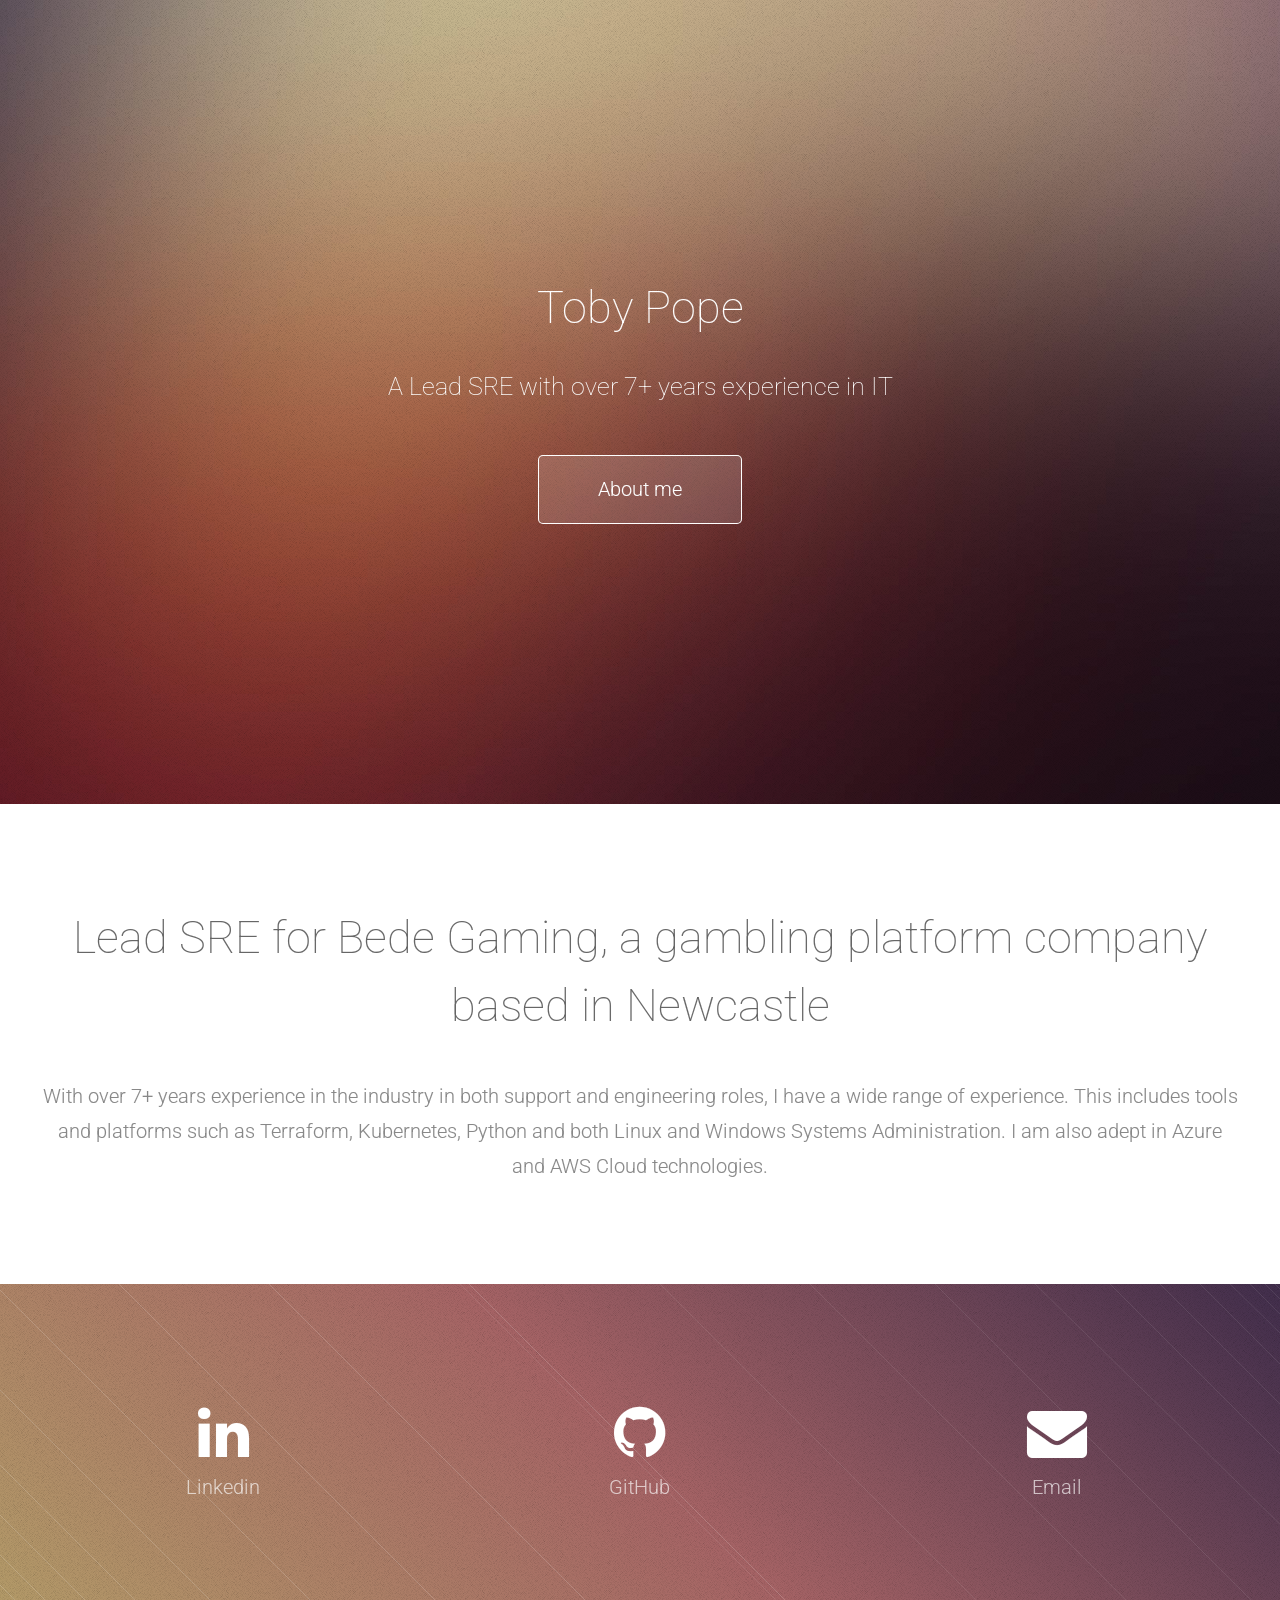
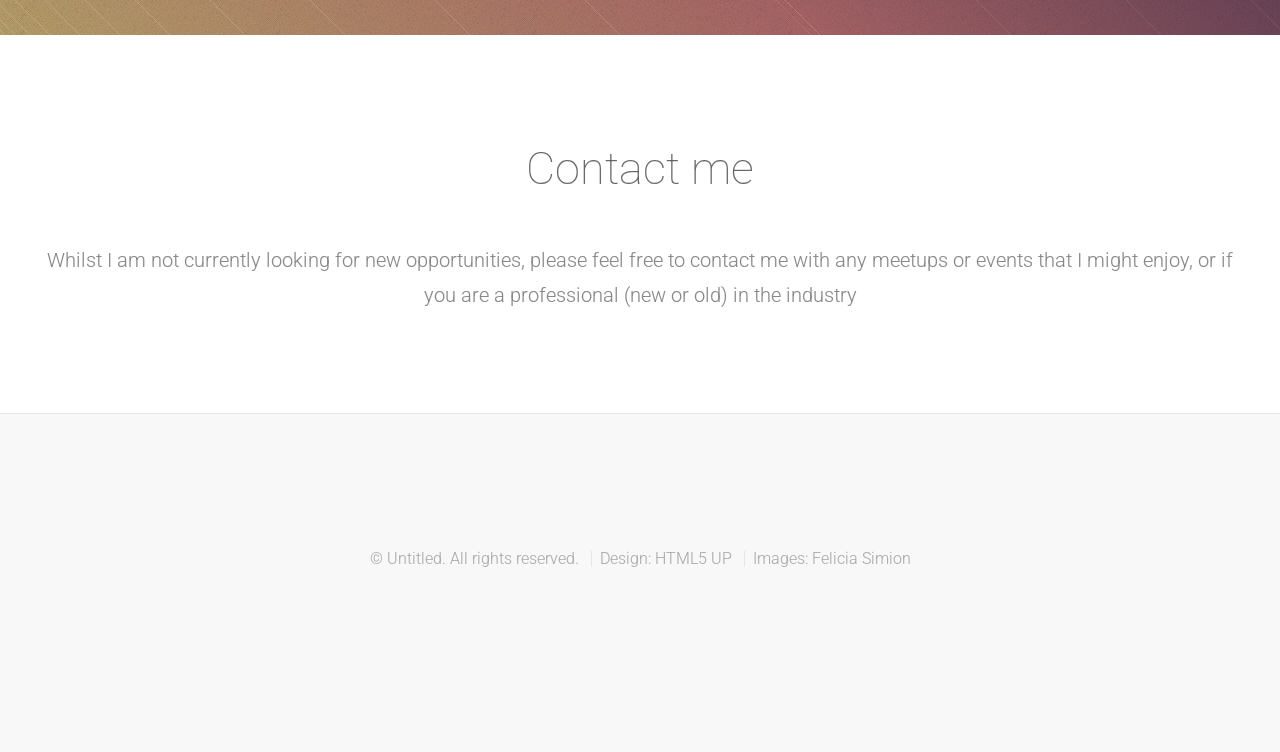
==== index.html @ fc457508 "Moved index.html to top" ====
<!DOCTYPE HTML>
<!--
	Tessellate 1.0 by HTML5 UP
	html5up.net | @n33co
	Free for personal and commercial use under the CCA 3.0 license (html5up.net/license)
-->
<html>
	<head>
		<title>TobyPope</title>
		<meta http-equiv="content-type" content="text/html; charset=utf-8" />
		<meta name="description" content="" />
		<meta name="keywords" content="" />
		<link href="http://fonts.googleapis.com/css?family=Roboto:100,100italic,300,300italic,400,400italic" rel="stylesheet" type="text/css" />
		<!--[if lte IE 8]><script src="css/ie/html5shiv.js"></script><![endif]-->
		
		<script src="static/jquery.min.js"></script>
		<script src="static/skel.min.js"></script>
		<script src="static/init.js"></script>
		<!-- <noscript> -->
			<link rel="stylesheet" href="static/css/skel-noscript.css" />
			<link rel="stylesheet" href="static/css/style.css" />
			<link rel="stylesheet" href="static/css/style-wide.css" />
		<!-- </noscript> -->
		<!--[if lte IE 8]><link rel="stylesheet" href="css/ie/v8.css" /><![endif]-->
		<!--[if lte IE 9]><link rel="stylesheet" href="css/ie/v9.css" /><![endif]-->
	</head>
	<body>

		<!-- Header -->
			<section id="header" class="dark">
				<header>
					<h1>Toby Pope</h1>
					<p>A Lead SRE with over 7+ years experience in IT</p>
				</header>
				<footer>
					<a href="index.html#first" class="button scrolly">About me</a>
				</footer>
			</section>
			
		<!-- First -->
			<section id="first" class="main">
				<header>
					<div class="container">
						<h2>Lead SRE for Bede Gaming, 
							a gambling platform company based in Newcastle
						</h2>
						<p>With over 7+ years experience in the industry in both support and engineering roles, I have a wide range of experience.
							This includes tools and platforms such as Terraform, Kubernetes, Python and both Linux and Windows Systems Administration. I am also adept
							in Azure and AWS Cloud technologies.
						</p>
					</div>
				</header>
				<div class="content dark style1 featured">
					<div class="container">
						<div class="row">
							<div class="4u">
								<section>
									<a class="btn btn-outline-light btn-social text-center rounded-circle" href="https://www.linkedin.com/in/toby-pope-16b7b2a1" target="blank"><i class="fa fa-fw fa-linkedin" style="font-size:48px"></i></a>
									<header>
										<p>Linkedin</p>
									</header>
								</section>
							</div>

							<div class="4u">
								<section>
									<a class="btn btn-outline-light btn-social text-center rounded-circle" href="https://github.com/TobyPopeBG" target="blank">
										<i class="fa fa-fw fa-github" style="font-size:48px"></i>
									</a>
									<header>
										<p>GitHub</p>
									</header>
								</section>
							</div>

							<div class="4u">
								<section>
									<!-- <a class="nav-link py-3 px-0 px-lg-3 rounded js-scroll-trigger active" href="#about">About</a> -->
									<a class="nav-link py-3 px-0 px-lg-3 rounded js-scroll-trigger active" href="index.html#fourth">
										<i class="fa fa-fw fa-envelope" style="font-size:48px"></i>
									</a>
									<header>
										<p>Email</p>
									</header>
								</section>
							</div>
					</div>
				</div>
			</section>

		<!-- Second -->
			<!-- <section id="second" class="main">
				<header>
					<div class="container">
						<h2>My Blog</h2>
						<p>Articles and tidbits that I have come across and found interesting</p>
					</div>
				</header>
				<div class="content dark style2">
					<div class="container">
						<div class="row">
							 <div class="col-md-8 mt-3 left">
								
							</div>
						</div>
					</div>
				</div>
			</section> -->
		
		<!-- Fourth -->
			<section id="fourth" class="main">
				<header>
					<div class="container">
						<h2>Contact me</h2>
						<p>Whilst I am not currently looking for new opportunities, please feel free to contact me with any meetups or
							events that I might enjoy, or if you are a professional (new or old) in the industry
						</p>
					</div>
				</header>
			
		<!-- Footer -->
			<section id="footer">
				<div class="copyright">
					<ul class="menu">
						<li>&copy; Untitled. All rights reserved.</li>
						<li>Design: <a href="http://html5up.net/">HTML5 UP</a></li>
						<li>Images: <a href="http://ineedchemicalx.deviantart.com">Felicia Simion</a></li>
					</ul>
				</div>
			</section>

	</body>
</html>
---- static/css/skel-noscript.css ----
/* Resets (http://meyerweb.com/eric/tools/css/reset/ | v2.0 | 20110126 | License: none (public domain)) */

	html,body,div,span,applet,object,iframe,h1,h2,h3,h4,h5,h6,p,blockquote,pre,a,abbr,acronym,address,big,cite,code,del,dfn,em,img,ins,kbd,q,s,samp,small,strike,strong,sub,sup,tt,var,b,u,i,center,dl,dt,dd,ol,ul,li,fieldset,form,label,legend,table,caption,tbody,tfoot,thead,tr,th,td,article,aside,canvas,details,embed,figure,figcaption,footer,header,hgroup,menu,nav,output,ruby,section,summary,time,mark,audio,video{margin:0;padding:0;border:0;font-size:100%;font:inherit;vertical-align:baseline;}article,aside,details,figcaption,figure,footer,header,hgroup,menu,nav,section{display:block;}body{line-height:1;}ol,ul{list-style:none;}blockquote,q{quotes:none;}blockquote:before,blockquote:after,q:before,q:after{content:'';content:none;}table{border-collapse:collapse;border-spacing:0;}body{-webkit-text-size-adjust:none}

/* Box Model */

	*, *:before, *:after {
		-moz-box-sizing: border-box;
		-webkit-box-sizing: border-box;
		-o-box-sizing: border-box;
		-ms-box-sizing: border-box;
		box-sizing: border-box;
	}

/* Container */

	body {
		min-width: 1200px;
	}

	.container {
		width: 1200px;
		margin-left: auto;
		margin-right: auto;
	}

	/* Modifiers */
	
		.container.small {
			width: 900px;
		}

		.container.big {
			width: 100%;
			max-width: 1500px;
			min-width: 1200px;
		}

/* Grid */

	/* Cells */

		.\31 2u { width: 100% }
		.\31 1u { width: 91.6666666667% }
		.\31 0u { width: 83.3333333333% }
		.\39 u { width: 75% }
		.\38 u { width: 66.6666666667% }
		.\37 u { width: 58.3333333333% }
		.\36 u { width: 50% }
		.\35 u { width: 41.6666666667% }
		.\34 u { width: 33.3333333333% }
		.\33 u { width: 25% }
		.\32 u { width: 16.6666666667% }
		.\31 u { width: 8.3333333333% }
		.\-11u { margin-left: 91.6666666667% }
		.\-10u { margin-left: 83.3333333333% }
		.\-9u { margin-left: 75% }
		.\-8u { margin-left: 66.6666666667% }
		.\-7u { margin-left: 58.3333333333% }
		.\-6u { margin-left: 50% }
		.\-5u { margin-left: 41.6666666667% }
		.\-4u { margin-left: 33.3333333333% }
		.\-3u { margin-left: 25% }
		.\-2u { margin-left: 16.6666666667% }
		.\-1u { margin-left: 8.3333333333% }

		.row > * {
			padding: 50px 0 0 50px;
			float: left;
			-moz-box-sizing: border-box;
			-webkit-box-sizing: border-box;
			-o-box-sizing: border-box;
			-ms-box-sizing: border-box;
			box-sizing: border-box;
		}

		.row + .row > * {
			padding-top: 50px;
		}

		.row {
			margin-left: -50px;
		}

	/* Rows */

		.row:after {
			content: '';
			display: block;
			clear: both;
			height: 0;
		}

		.row:first-child > * {
			padding-top: 0;
		}

		.row > * {
			padding-top: 0;
		}

		/* Modifiers */

			/* Flush */

				.row.flush {
					margin-left: 0;
				}

				.row.flush > * {
					padding: 0 !important;
				}

			/* Quarter */

				.row.quarter > * {
					padding: 12.5px 0 0 12.5px;
				}

				.row.quarter + .row.quarter > * {
					padding-top: 12.5px;
				}

				.row.quarter {
					margin-left: -12.5px;
				}

			/* Half */

				.row.half > * {
					padding: 25px 0 0 25px;
				}

				.row.half + .row.half > * {
					padding-top: 25px;
				}

				.row.half {
					margin-left: -25px;
				}

			/* One and (a) Half */

				.row.oneandhalf > * {
					padding: 75px 0 0 75px;
				}

				.row.oneandhalf + .row.oneandhalf > * {
					padding-top: 75px;
				}

				.row.oneandhalf {
					margin-left: -75px;
				}

			/* Double */

				.row.double > * {
					padding: 100px 0 0 100px;
				}

				.row.double + .row.double > * {
					padding-top: 100px;
				}

				.row.double {
					margin-left: -100px;
				}
---- static/css/style.css ----
@charset 'UTF-8';

@font-face{font-family:'FontAwesome';src:url('font/fontawesome-webfont.eot%3Fv=4.0.1');src:url('font/fontawesome-webfont.eot%3F') format('embedded-opentype'),url('font/fontawesome-webfont.woff%3Fv=4.0.1') format('woff'),url('font/fontawesome-webfont.ttf%3Fv=4.0.1') format('truetype'),url('font/fontawesome-webfont.svg%3Fv=4.0.1') format('svg');font-weight:normal;font-style:normal}

/*
	Tessellate 1.0 by HTML5 UP
	html5up.net | @n33co
	Free for personal and commercial use under the CCA 3.0 license (html5up.net/license)
*/

/*********************************************************************************/
/* Basic                                                                         */
/*********************************************************************************/

	body
	{
		background: #F8F8F8;
	}

	body,input,textarea,select
	{
		font-family: 'Roboto', sans-serif;
		font-weight: 300;
		font-size: 17pt;
		line-height: 1.75em;
		color: #888;
		-webkit-text-stroke: 0.1px;
	}

	h1,h2,h3,h4,h5,h6
	{
		color: #666;
		margin: 0 0 1em 0;
		font-weight: 100;
		line-height: 1.5em;
	}
	
		h1 a, h2 a, h3 a, h4 a, h5 a, h6 a
		{
			color: inherit;
			text-decoration: none;
		}

		.dark h1,
		.dark h2,
		.dark h3,
		.dark h4,
		.dark h5,
		.dark h6
		{
			color: #fff;
		}
		
	strong, b
	{
		font-weight: 400;
		color: inherit;
	}
	
		.dark strong, .dark b
		{
			color: #fff;
			color: rgba(255,255,255,0.85);
		}
	
	em, i
	{
		font-style: italic;
	}

	a
	{
		color: inherit;
		text-decoration: none;
		-moz-transition: border-bottom-color 0.25s ease-in-out;
		-webkit-transition: border-bottom-color 0.25s ease-in-out;
		-o-transition: border-bottom-color 0.25s ease-in-out;
		-ms-transition: border-bottom-color 0.25s ease-in-out;
		transition: border-bottom-color 0.25s ease-in-out;
	}
	
		a:hover
		{
			border-bottom-color: rgba(0,0,0,0);
		}

		.dark a
		{
			color: #fff;
			border-bottom-color: rgba(255,255,255,0.5);
		}

			.dark a:hover
			{
				border-bottom-color: rgba(255,255,255,0);
			}

	sub
	{
		position: relative;
		top: 0.5em;
		font-size: 0.8em;
	}
	
	sup
	{
		position: relative;
		top: -0.5em;
		font-size: 0.8em;
	}
	
	hr
	{
		border: 0;
		border-top: solid 1px #e6e6e6;
		margin: 2em 0 2em 0;
	}

		.dark hr
		{
			border-top-color: rgba(255,255,255,0.5);
		}
	
	blockquote
	{
		border-left: solid 0.25em #e6e6e6;
		padding: 1em 0 1em 2em;
		font-style: italic;
	}

		.dark blockquote
		{
			border-left-color: rgba(255,255,255,0.5);
		}
	
	p, ul, ol, dl, table
	{
		margin-bottom: 1em;
	}
	
	p
	{
		text-align: justify;
	}

	header
	{
		margin-bottom: 1em;
	}
	
		header h1,
		header h2,
		header h3,
		header h4,
		header h5,
		header h6
		{
			margin: 0;
		}
	
		header p
		{
			display: block;
			margin: 0;
			padding: 0.25em 0 0.5em 0;
		}
		
	footer
	{
		padding-top: 1.5em;
	}

	br.clear
	{
		clear: both;
	}
	
	.featured
	{
		text-align: center;
	}
	
		.featured p
		{
			text-align: center;
		}

	/* Sections/Articles */
	
		section,
		article
		{
			margin-bottom: 3em;
		}
		
		section > :last-child,
		article > :last-child
		{
			margin-bottom: 0;
		}

		section:last-child,
		article:last-child
		{
			margin-bottom: 0;
		}

		.row > section,
		.row > article
		{
			margin-bottom: 0;
		}

	/* Images */

		.image
		{
			position: relative;
			display: inline-block;
			border: 0;
		}

			.image:after
			{
				content: '';
				position: absolute;
				left: 0;
				top: 0;
				width: 100%;
				height: 100%;
				background: url('images/overlay.png');
			}
		
			.image img
			{
				display: block;
				width: 100%;
				border-radius: 0.5em;
			}

			.image.featured
			{
				display: block;
				width: 100%;
				margin: 0 0 2em 0;
			}
			
			.image.full
			{
				display: block;
				width: 100%;
			}
			
			.image.left
			{
				float: left;
				margin: 0 2em 2em 0;
			}
			
			.image.centered
			{
				display: block;
				margin: 0 0 2em 0;
			}

				.image.centered img
				{
					margin: 0 auto;
					width: auto;
				}

	/* Lists */

		ul.default
		{
			list-style: disc;
			padding-left: 1em;
		}
		
			ul.default li
			{
				padding-left: 0.5em;
			}		

		ul.icons
		{
			cursor: default;
		}	
		
			ul.icons li
			{
				display: inline-block;
				padding-left: 0.75em;
			}
			
				ul.icons a
				{
					display: inline-block;
					width: 2.75em;
					height: 2.75em;
					line-height: 2.8em;
					text-align: center;
					border: 0;
					box-shadow: inset 0 0 0 1px #e6e6e6;
					border-radius: 100%;
					color: #aaa;
					-moz-transition: background-color 0.25s ease-in-out;
					-webkit-transition: background-color 0.25s ease-in-out;
					-o-transition: background-color 0.25s ease-in-out;
					-ms-transition: background-color 0.25s ease-in-out;
					transition: background-color 0.25s ease-in-out;
				}

					ul.icons a:hover
					{
						background: rgba(0,0,0,0.025);
					}

		ul.menu
		{
			cursor: default;
		}
		
			ul.menu li
			{
				display: inline-block;
				line-height: 1em;
				border-left: solid 1px #e6e6e6;
				padding: 0 0 0 0.5em;
				margin: 0 0 0 0.5em;
			}
			
			ul.menu li:first-child
			{
				border-left: 0;
				padding-left: 0;
				margin-left: 0;
			}

		ul.actions
		{
			cursor: default;
		}
		
			ul.actions li
			{
				display: inline-block;
				margin: 0 0 0 0.5em;
			}
			
			ul.actions li:first-child
			{
				margin-left: 0;
			}

		ol.default
		{
			list-style: decimal;
			padding-left: 1.25em;
		}

			ol.default li
			{
				padding-left: 0.25em;
			}

	/* Forms */

		form
		{
		}
		
			form .actions
			{
				margin-bottom: 0;
			}
			
			form label
			{
				display: block;
			}
		
			form input.text,
			form select,
			form textarea
			{
				display: block;
				box-shadow: inset 0 0 0 1px #e6e6e6;
				background: #f8f8f8;
				width: 100%;
				padding: 0.85em 1em 0.85em 1em;
				border-radius: 0.25em;
				border: 0;
				-moz-transition: all 0.25s ease-in-out;
				-webkit-transition: all 0.25s ease-in-out;
				-o-transition: all 0.25s ease-in-out;
				-ms-transition: all 0.25s ease-in-out;
				transition: all 0.25s ease-in-out;
				-moz-appearance: none;
				-webkit-appearance: none;
				-o-appearance: none;
				-ms-appearance: none;
				appearance: none;
			}

				form input.text,
				form select
				{
					line-height: 1.25em;
				}

				form .select
				{
					position: relative;
				}
				
					form .select select
					{
						text-indent: 0.01px;
						text-overflow: '';
   					}
				
					form .select:before
					{
						content: '';
						position: absolute;
						top: 15%;
						right: 1em;
						width: 1.25em;
						height: 75%;
						background: url('images/arrow.svg') center center no-repeat;
						background-size: contain;
						z-index: 1;
					}

						form .select select::-ms-expand
						{
							display: none;
						}

						.dark form .select:before
						{
							background: url('images/dark-arrow.svg') center center no-repeat;
							background-size: contain;
						}

				form input.text:focus,
				form select:focus,
				form textarea:focus
				{
					outline: 0;
					box-shadow: inset 0 0 0 1px #afd9e0;
					background: #fcfcfc;
				}

			form textarea
			{
				min-height: 13em;
			}
			
			form select
			{
				position: relative;
			}
			
				form select option
				{
					color: #000;
				}
			
			form ::-moz-focus-inner
			{
				border: 0;
			}

			form .formerize-placeholder { color: #555 !important; }
			form ::-webkit-input-placeholder { color: #aaa !important; }
			form :-moz-placeholder { color: #555 !important; }
			form ::-moz-placeholder { color: #555 !important; }
			form :-ms-input-placeholder { color: #555 !important; }

		.dark form
		{
		}

			.dark form input.text,
			.dark form select,
			.dark form textarea
			{
				background: none;
				box-shadow: inset 0 0 0 1px rgba(255,255,255,0.5);
				color: #fff;
			}

				.dark form input.text:focus,
				.dark form select:focus,
				.dark form textarea:focus
				{
					background: rgba(255,255,255,0.1);
					box-shadow: inset 0 0 0 1px #fff;
				}
			
			.dark form select
			{
			}

			.dark form .formerize-placeholder { color: rgba(255,255,255,0.85) !important; }
			.dark form ::-webkit-input-placeholder { color: rgba(255,255,255,0.85) !important; }
			.dark form :-moz-placeholder { color: rgba(255,255,255,0.85) !important; }
			.dark form ::-moz-placeholder { color: rgba(255,255,255,0.85) !important; }
			.dark form :-ms-input-placeholder { color: rgba(255,255,255,0.85) !important; }
			
	/* Tables */
	
		table
		{
			width: 100%;
		}
		
			table.default
			{
				width: 100%;
				border-collapse: collapse;
			}

				table.default tbody
				{
				}

				table.default tbody tr
				{
					border: solid 1px #e6e6e6;
				}
			
				table.default tbody tr:nth-child(2n+2)
				{
					background: #f8f8f8;
				}
				
				table.default td
				{
					padding: 0.5em 1em 0.5em 1em;
				}
				
				table.default th
				{
					text-align: left;
					padding: 0.5em 1em 1em 1em;
				}
			
				table.default thead
				{
				}

				table.default tfoot
				{
				}
				
					table.default tfoot td
					{
						padding-top: 1em;
					}
				
				table.default tbody
				{
				}

			.dark table.default
			{
			}

				.dark table.default tbody
				{
				}
			
					.dark table.default tbody tr
					{
						border-color: rgba(255,255,255,0.5);
					}
				
					.dark table.default tbody tr:nth-child(2n+2)
					{
						background: rgba(255,255,255,0.1);
					}
	
	/* Buttons */
		
		.button
		{
			-webkit-appearance: none;
			position: relative;
			display: inline-block;
			background: #3d3d3d;
			padding: 0.85em 3em 0.85em 3em;
			border-radius: 0.25em;
			cursor: pointer;
			border: 0;
			color: #fff;
			text-align: center;
			text-decoration: none;
			-moz-transition: all 0.25s ease-in-out;
			-webkit-transition: all 0.25s ease-in-out;
			-o-transition: all 0.25s ease-in-out;
			-ms-transition: all 0.25s ease-in-out;
			transition: all 0.25s ease-in-out;
		}

			.button:hover
			{
				background: #4f4f4f;
			}
			
		.button.alt
		{
			color: inherit;
			box-shadow: inset 0 0 0 1px #e6e6e6;
			background: none;
		}
		
			.button.alt:hover
			{
				background: rgba(0,0,0,0.025);
			}

			.dark .button
			{
				background: rgba(255,255,255,0.15);
				box-shadow: inset 0 0 0 1px #fff;
				color: #fff;
			}
			
				.dark .button:hover
				{
					background: rgba(255,255,255,0.25);
				}

			.dark .button.alt
			{
				background: none;
				box-shadow: inset 0 0 0 1px rgba(255,255,255,0.5);
			}

				.dark .button.alt:hover
				{
					background: rgba(255,255,255,0.15);
					box-shadow: inset 0 0 0 1px #fff;
				}

	/* Feature Icon */

		.feature-icon
		{
			display: inline-block;
			position: relative;
			padding-bottom: 5em;
			margin-bottom: 2.75em;
			cursor: default;
		}
		
			.feature-icon .fa
			{
				display: inline-block;
				width: 2em;
				height: 2em;
				font-size: 4.5em;
				border-radius: 100%;
				box-shadow: inset 0 0 0 1px #666;
				color: #666;
				line-height: 2.1em;
			}
		
			.feature-icon:before
			{
				content: '';
				background: #666;
				position: absolute;
				bottom: 0;
				left: 50%;
				margin-left: -0.325em;
				width: 0.65em;
				height: 0.65em;
				display: block;
				border-radius: 100%;
			}

			.feature-icon:after
			{
				content: '';
				position: absolute;
				left: 50%;
				bottom: 0.65em;
				width: 1px;
				height: 4.35em;
				background: #666;
				margin-left: -0.5px;
			}

			.clip {
				text-overflow: clip;
			  }

			/* .dark .feature-icon
			{
			}

				.dark .feature-icon .fa
				{
					background: rgba(255,255,255,0.15);
					box-shadow: inset 0 0 0 1px rgba(255,255,255,0.5);
					color: #fff;
				}
			
				.dark .feature-icon:before
				{
					background: rgba(255,255,255,0.5);
				}

				.dark .feature-icon:after
				{
					background: rgba(255,255,255,0.5);
				} */

	/* Dark */

		.dark
		{
			color: #aaa;
			color: rgba(255,255,255,0.65);
		}
			
/*********************************************************************************/
/* Icons                                                                         */
/* Powered by Font Awesome by Dave Gandy | http://fontawesome.io                 */
/* Licensed under the SIL OFL 1.1 (font), MIT (CSS)                              */
/*********************************************************************************/

	.fa
	{
		text-decoration: none;
	}

		.fa.solo
		{
		}
		
			.fa.solo span
			{
				display: none;
			}
			
		.fa:before
		{
			display:inline-block;
			font-family: FontAwesome;
			font-size: 1.25em;
			text-decoration: none;
			font-style: normal;
			font-weight: normal;
			line-height: 1;
			-webkit-font-smoothing:antialiased;
			-moz-osx-font-smoothing:grayscale;
		}

		.fa-lg{font-size:1.3333333333333333em;line-height:.75em;vertical-align:-15%}
		.fa-2x{font-size:2em}
		.fa-3x{font-size:3em}
		.fa-4x{font-size:4em}
		.fa-5x{font-size:5em}
		.fa-fw{width:1.2857142857142858em;text-align:center}
		.fa-ul{padding-left:0;margin-left:2.142857142857143em;list-style-type:none}.fa-ul>li{position:relative}
		.fa-li{position:absolute;left:-2.142857142857143em;width:2.142857142857143em;top:.14285714285714285em;text-align:center}.fa-li.fa-lg{left:-1.8571428571428572em}
		.fa-border{padding:.2em .25em .15em;border:solid .08em #eee;border-radius:.1em}
		.pull-right{float:right}
		.pull-left{float:left}
		.fa.pull-left{margin-right:.3em}
		.fa.pull-right{margin-left:.3em}
		.fa-spin{-webkit-animation:spin 2s infinite linear;-moz-animation:spin 2s infinite linear;-o-animation:spin 2s infinite linear;animation:spin 2s infinite linear}
		@-moz-keyframes spin{0%{-moz-transform:rotate(0deg)} 100%{-moz-transform:rotate(359deg)}}@-webkit-keyframes spin{0%{-webkit-transform:rotate(0deg)} 100%{-webkit-transform:rotate(359deg)}}@-o-keyframes spin{0%{-o-transform:rotate(0deg)} 100%{-o-transform:rotate(359deg)}}@-ms-keyframes spin{0%{-ms-transform:rotate(0deg)} 100%{-ms-transform:rotate(359deg)}}@keyframes spin{0%{transform:rotate(0deg)} 100%{transform:rotate(359deg)}}.fa-rotate-90{filter:progid:DXImageTransform.Microsoft.BasicImage(rotation=1);-webkit-transform:rotate(90deg);-moz-transform:rotate(90deg);-ms-transform:rotate(90deg);-o-transform:rotate(90deg);transform:rotate(90deg)}
		.fa-rotate-180{filter:progid:DXImageTransform.Microsoft.BasicImage(rotation=2);-webkit-transform:rotate(180deg);-moz-transform:rotate(180deg);-ms-transform:rotate(180deg);-o-transform:rotate(180deg);transform:rotate(180deg)}
		.fa-rotate-270{filter:progid:DXImageTransform.Microsoft.BasicImage(rotation=3);-webkit-transform:rotate(270deg);-moz-transform:rotate(270deg);-ms-transform:rotate(270deg);-o-transform:rotate(270deg);transform:rotate(270deg)}
		.fa-flip-horizontal{filter:progid:DXImageTransform.Microsoft.BasicImage(rotation=0, mirror=1);-webkit-transform:scale(-1, 1);-moz-transform:scale(-1, 1);-ms-transform:scale(-1, 1);-o-transform:scale(-1, 1);transform:scale(-1, 1)}
		.fa-flip-vertical{filter:progid:DXImageTransform.Microsoft.BasicImage(rotation=2, mirror=1);-webkit-transform:scale(1, -1);-moz-transform:scale(1, -1);-ms-transform:scale(1, -1);-o-transform:scale(1, -1);transform:scale(1, -1)}
		.fa-stack{position:relative;display:inline-block;width:2em;height:2em;line-height:2em;vertical-align:middle}
		.fa-stack-1x,.fa-stack-2x{position:absolute;left:0;width:100%;text-align:center}
		.fa-stack-1x{line-height:inherit}
		.fa-stack-2x{font-size:2em}
		.fa-inverse{color:#fff}
		.fa-glass:before{content:"\f000"}
		.fa-music:before{content:"\f001"}
		.fa-search:before{content:"\f002"}
		.fa-envelope-o:before{content:"\f003"}
		.fa-heart:before{content:"\f004"}
		.fa-star:before{content:"\f005"}
		.fa-star-o:before{content:"\f006"}
		.fa-user:before{content:"\f007"}
		.fa-film:before{content:"\f008"}
		.fa-th-large:before{content:"\f009"}
		.fa-th:before{content:"\f00a"}
		.fa-th-list:before{content:"\f00b"}
		.fa-check:before{content:"\f00c"}
		.fa-times:before{content:"\f00d"}
		.fa-search-plus:before{content:"\f00e"}
		.fa-search-minus:before{content:"\f010"}
		.fa-power-off:before{content:"\f011"}
		.fa-signal:before{content:"\f012"}
		.fa-gear:before,.fa-cog:before{content:"\f013"}
		.fa-trash-o:before{content:"\f014"}
		.fa-home:before{content:"\f015"}
		.fa-file-o:before{content:"\f016"}
		.fa-clock-o:before{content:"\f017"}
		.fa-road:before{content:"\f018"}
		.fa-download:before{content:"\f019"}
		.fa-arrow-circle-o-down:before{content:"\f01a"}
		.fa-arrow-circle-o-up:before{content:"\f01b"}
		.fa-inbox:before{content:"\f01c"}
		.fa-play-circle-o:before{content:"\f01d"}
		.fa-rotate-right:before,.fa-repeat:before{content:"\f01e"}
		.fa-refresh:before{content:"\f021"}
		.fa-list-alt:before{content:"\f022"}
		.fa-lock:before{content:"\f023"}
		.fa-flag:before{content:"\f024"}
		.fa-headphones:before{content:"\f025"}
		.fa-volume-off:before{content:"\f026"}
		.fa-volume-down:before{content:"\f027"}
		.fa-volume-up:before{content:"\f028"}
		.fa-qrcode:before{content:"\f029"}
		.fa-barcode:before{content:"\f02a"}
		.fa-tag:before{content:"\f02b"}
		.fa-tags:before{content:"\f02c"}
		.fa-book:before{content:"\f02d"}
		.fa-bookmark:before{content:"\f02e"}
		.fa-print:before{content:"\f02f"}
		.fa-camera:before{content:"\f030"}
		.fa-font:before{content:"\f031"}
		.fa-bold:before{content:"\f032"}
		.fa-italic:before{content:"\f033"}
		.fa-text-height:before{content:"\f034"}
		.fa-text-width:before{content:"\f035"}
		.fa-align-left:before{content:"\f036"}
		.fa-align-center:before{content:"\f037"}
		.fa-align-right:before{content:"\f038"}
		.fa-align-justify:before{content:"\f039"}
		.fa-list:before{content:"\f03a"}
		.fa-dedent:before,.fa-outdent:before{content:"\f03b"}
		.fa-indent:before{content:"\f03c"}
		.fa-video-camera:before{content:"\f03d"}
		.fa-picture-o:before{content:"\f03e"}
		.fa-pencil:before{content:"\f040"}
		.fa-map-marker:before{content:"\f041"}
		.fa-adjust:before{content:"\f042"}
		.fa-tint:before{content:"\f043"}
		.fa-edit:before,.fa-pencil-square-o:before{content:"\f044"}
		.fa-share-square-o:before{content:"\f045"}
		.fa-check-square-o:before{content:"\f046"}
		.fa-move:before{content:"\f047"}
		.fa-step-backward:before{content:"\f048"}
		.fa-fast-backward:before{content:"\f049"}
		.fa-backward:before{content:"\f04a"}
		.fa-play:before{content:"\f04b"}
		.fa-pause:before{content:"\f04c"}
		.fa-stop:before{content:"\f04d"}
		.fa-forward:before{content:"\f04e"}
		.fa-fast-forward:before{content:"\f050"}
		.fa-step-forward:before{content:"\f051"}
		.fa-eject:before{content:"\f052"}
		.fa-chevron-left:before{content:"\f053"}
		.fa-chevron-right:before{content:"\f054"}
		.fa-plus-circle:before{content:"\f055"}
		.fa-minus-circle:before{content:"\f056"}
		.fa-times-circle:before{content:"\f057"}
		.fa-check-circle:before{content:"\f058"}
		.fa-question-circle:before{content:"\f059"}
		.fa-info-circle:before{content:"\f05a"}
		.fa-crosshairs:before{content:"\f05b"}
		.fa-times-circle-o:before{content:"\f05c"}
		.fa-check-circle-o:before{content:"\f05d"}
		.fa-ban:before{content:"\f05e"}
		.fa-arrow-left:before{content:"\f060"}
		.fa-arrow-right:before{content:"\f061"}
		.fa-arrow-up:before{content:"\f062"}
		.fa-arrow-down:before{content:"\f063"}
		.fa-mail-forward:before,.fa-share:before{content:"\f064"}
		.fa-resize-full:before{content:"\f065"}
		.fa-resize-small:before{content:"\f066"}
		.fa-plus:before{content:"\f067"}
		.fa-minus:before{content:"\f068"}
		.fa-asterisk:before{content:"\f069"}
		.fa-exclamation-circle:before{content:"\f06a"}
		.fa-gift:before{content:"\f06b"}
		.fa-leaf:before{content:"\f06c"}
		.fa-fire:before{content:"\f06d"}
		.fa-eye:before{content:"\f06e"}
		.fa-eye-slash:before{content:"\f070"}
		.fa-warning:before,.fa-exclamation-triangle:before{content:"\f071"}
		.fa-plane:before{content:"\f072"}
		.fa-calendar:before{content:"\f073"}
		.fa-random:before{content:"\f074"}
		.fa-comment:before{content:"\f075"}
		.fa-magnet:before{content:"\f076"}
		.fa-chevron-up:before{content:"\f077"}
		.fa-chevron-down:before{content:"\f078"}
		.fa-retweet:before{content:"\f079"}
		.fa-shopping-cart:before{content:"\f07a"}
		.fa-folder:before{content:"\f07b"}
		.fa-folder-open:before{content:"\f07c"}
		.fa-resize-vertical:before{content:"\f07d"}
		.fa-resize-horizontal:before{content:"\f07e"}
		.fa-bar-chart-o:before{content:"\f080"}
		.fa-twitter-square:before{content:"\f081"}
		.fa-facebook-square:before{content:"\f082"}
		.fa-camera-retro:before{content:"\f083"}
		.fa-key:before{content:"\f084"}
		.fa-gears:before,.fa-cogs:before{content:"\f085"}
		.fa-comments:before{content:"\f086"}
		.fa-thumbs-o-up:before{content:"\f087"}
		.fa-thumbs-o-down:before{content:"\f088"}
		.fa-star-half:before{content:"\f089"}
		.fa-heart-o:before{content:"\f08a"}
		.fa-sign-out:before{content:"\f08b"}
		.fa-linkedin-square:before{content:"\f08c"}
		.fa-thumb-tack:before{content:"\f08d"}
		.fa-external-link:before{content:"\f08e"}
		.fa-sign-in:before{content:"\f090"}
		.fa-trophy:before{content:"\f091"}
		.fa-github-square:before{content:"\f092"}
		.fa-upload:before{content:"\f093"}
		.fa-lemon-o:before{content:"\f094"}
		.fa-phone:before{content:"\f095"}
		.fa-square-o:before{content:"\f096"}
		.fa-bookmark-o:before{content:"\f097"}
		.fa-phone-square:before{content:"\f098"}
		.fa-twitter:before{content:"\f099"}
		.fa-facebook:before{content:"\f09a"}
		.fa-github:before{content:"\f09b"}
		.fa-unlock:before{content:"\f09c"}
		.fa-credit-card:before{content:"\f09d"}
		.fa-rss:before{content:"\f09e"}
		.fa-hdd-o:before{content:"\f0a0"}
		.fa-bullhorn:before{content:"\f0a1"}
		.fa-bell:before{content:"\f0f3"}
		.fa-certificate:before{content:"\f0a3"}
		.fa-hand-o-right:before{content:"\f0a4"}
		.fa-hand-o-left:before{content:"\f0a5"}
		.fa-hand-o-up:before{content:"\f0a6"}
		.fa-hand-o-down:before{content:"\f0a7"}
		.fa-arrow-circle-left:before{content:"\f0a8"}
		.fa-arrow-circle-right:before{content:"\f0a9"}
		.fa-arrow-circle-up:before{content:"\f0aa"}
		.fa-arrow-circle-down:before{content:"\f0ab"}
		.fa-globe:before{content:"\f0ac"}
		.fa-wrench:before{content:"\f0ad"}
		.fa-tasks:before{content:"\f0ae"}
		.fa-filter:before{content:"\f0b0"}
		.fa-briefcase:before{content:"\f0b1"}
		.fa-fullscreen:before{content:"\f0b2"}
		.fa-group:before{content:"\f0c0"}
		.fa-chain:before,.fa-link:before{content:"\f0c1"}
		.fa-cloud:before{content:"\f0c2"}
		.fa-flask:before{content:"\f0c3"}
		.fa-cut:before,.fa-scissors:before{content:"\f0c4"}
		.fa-copy:before,.fa-files-o:before{content:"\f0c5"}
		.fa-paperclip:before{content:"\f0c6"}
		.fa-save:before,.fa-floppy-o:before{content:"\f0c7"}
		.fa-square:before{content:"\f0c8"}
		.fa-reorder:before{content:"\f0c9"}
		.fa-list-ul:before{content:"\f0ca"}
		.fa-list-ol:before{content:"\f0cb"}
		.fa-strikethrough:before{content:"\f0cc"}
		.fa-underline:before{content:"\f0cd"}
		.fa-table:before{content:"\f0ce"}
		.fa-magic:before{content:"\f0d0"}
		.fa-truck:before{content:"\f0d1"}
		.fa-pinterest:before{content:"\f0d2"}
		.fa-pinterest-square:before{content:"\f0d3"}
		.fa-google-plus-square:before{content:"\f0d4"}
		.fa-google-plus:before{content:"\f0d5"}
		.fa-money:before{content:"\f0d6"}
		.fa-caret-down:before{content:"\f0d7"}
		.fa-caret-up:before{content:"\f0d8"}
		.fa-caret-left:before{content:"\f0d9"}
		.fa-caret-right:before{content:"\f0da"}
		.fa-columns:before{content:"\f0db"}
		.fa-unsorted:before,.fa-sort:before{content:"\f0dc"}
		.fa-sort-down:before,.fa-sort-asc:before{content:"\f0dd"}
		.fa-sort-up:before,.fa-sort-desc:before{content:"\f0de"}
		.fa-envelope:before{content:"\f0e0"}
		.fa-linkedin:before{content:"\f0e1"}
		.fa-rotate-left:before,.fa-undo:before{content:"\f0e2"}
		.fa-legal:before,.fa-gavel:before{content:"\f0e3"}
		.fa-dashboard:before,.fa-tachometer:before{content:"\f0e4"}
		.fa-comment-o:before{content:"\f0e5"}
		.fa-comments-o:before{content:"\f0e6"}
		.fa-flash:before,.fa-bolt:before{content:"\f0e7"}
		.fa-sitemap:before{content:"\f0e8"}
		.fa-umbrella:before{content:"\f0e9"}
		.fa-paste:before,.fa-clipboard:before{content:"\f0ea"}
		.fa-lightbulb-o:before{content:"\f0eb"}
		.fa-exchange:before{content:"\f0ec"}
		.fa-cloud-download:before{content:"\f0ed"}
		.fa-cloud-upload:before{content:"\f0ee"}
		.fa-user-md:before{content:"\f0f0"}
		.fa-stethoscope:before{content:"\f0f1"}
		.fa-suitcase:before{content:"\f0f2"}
		.fa-bell-o:before{content:"\f0a2"}
		.fa-coffee:before{content:"\f0f4"}
		.fa-cutlery:before{content:"\f0f5"}
		.fa-file-text-o:before{content:"\f0f6"}
		.fa-building:before{content:"\f0f7"}
		.fa-hospital:before{content:"\f0f8"}
		.fa-ambulance:before{content:"\f0f9"}
		.fa-medkit:before{content:"\f0fa"}
		.fa-fighter-jet:before{content:"\f0fb"}
		.fa-beer:before{content:"\f0fc"}
		.fa-h-square:before{content:"\f0fd"}
		.fa-plus-square:before{content:"\f0fe"}
		.fa-angle-double-left:before{content:"\f100"}
		.fa-angle-double-right:before{content:"\f101"}
		.fa-angle-double-up:before{content:"\f102"}
		.fa-angle-double-down:before{content:"\f103"}
		.fa-angle-left:before{content:"\f104"}
		.fa-angle-right:before{content:"\f105"}
		.fa-angle-up:before{content:"\f106"}
		.fa-angle-down:before{content:"\f107"}
		.fa-desktop:before{content:"\f108"}
		.fa-laptop:before{content:"\f109"}
		.fa-tablet:before{content:"\f10a"}
		.fa-mobile-phone:before,.fa-mobile:before{content:"\f10b"}
		.fa-circle-o:before{content:"\f10c"}
		.fa-quote-left:before{content:"\f10d"}
		.fa-quote-right:before{content:"\f10e"}
		.fa-spinner:before{content:"\f110"}
		.fa-circle:before{content:"\f111"}
		.fa-mail-reply:before,.fa-reply:before{content:"\f112"}
		.fa-github-alt:before{content:"\f113"}
		.fa-folder-o:before{content:"\f114"}
		.fa-folder-open-o:before{content:"\f115"}
		.fa-expand-o:before{content:"\f116"}
		.fa-collapse-o:before{content:"\f117"}
		.fa-smile-o:before{content:"\f118"}
		.fa-frown-o:before{content:"\f119"}
		.fa-meh-o:before{content:"\f11a"}
		.fa-gamepad:before{content:"\f11b"}
		.fa-keyboard-o:before{content:"\f11c"}
		.fa-flag-o:before{content:"\f11d"}
		.fa-flag-checkered:before{content:"\f11e"}
		.fa-terminal:before{content:"\f120"}
		.fa-code:before{content:"\f121"}
		.fa-reply-all:before{content:"\f122"}
		.fa-mail-reply-all:before{content:"\f122"}
		.fa-star-half-empty:before,.fa-star-half-full:before,.fa-star-half-o:before{content:"\f123"}
		.fa-location-arrow:before{content:"\f124"}
		.fa-crop:before{content:"\f125"}
		.fa-code-fork:before{content:"\f126"}
		.fa-unlink:before,.fa-chain-broken:before{content:"\f127"}
		.fa-question:before{content:"\f128"}
		.fa-info:before{content:"\f129"}
		.fa-exclamation:before{content:"\f12a"}
		.fa-superscript:before{content:"\f12b"}
		.fa-subscript:before{content:"\f12c"}
		.fa-eraser:before{content:"\f12d"}
		.fa-puzzle-piece:before{content:"\f12e"}
		.fa-microphone:before{content:"\f130"}
		.fa-microphone-slash:before{content:"\f131"}
		.fa-shield:before{content:"\f132"}
		.fa-calendar-o:before{content:"\f133"}
		.fa-fire-extinguisher:before{content:"\f134"}
		.fa-rocket:before{content:"\f135"}
		.fa-maxcdn:before{content:"\f136"}
		.fa-chevron-circle-left:before{content:"\f137"}
		.fa-chevron-circle-right:before{content:"\f138"}
		.fa-chevron-circle-up:before{content:"\f139"}
		.fa-chevron-circle-down:before{content:"\f13a"}
		.fa-html5:before{content:"\f13b"}
		.fa-css3:before{content:"\f13c"}
		.fa-anchor:before{content:"\f13d"}
		.fa-unlock-o:before{content:"\f13e"}
		.fa-bullseye:before{content:"\f140"}
		.fa-ellipsis-horizontal:before{content:"\f141"}
		.fa-ellipsis-vertical:before{content:"\f142"}
		.fa-rss-square:before{content:"\f143"}
		.fa-play-circle:before{content:"\f144"}
		.fa-ticket:before{content:"\f145"}
		.fa-minus-square:before{content:"\f146"}
		.fa-minus-square-o:before{content:"\f147"}
		.fa-level-up:before{content:"\f148"}
		.fa-level-down:before{content:"\f149"}
		.fa-check-square:before{content:"\f14a"}
		.fa-pencil-square:before{content:"\f14b"}
		.fa-external-link-square:before{content:"\f14c"}
		.fa-share-square:before{content:"\f14d"}
		.fa-compass:before{content:"\f14e"}
		.fa-toggle-down:before,.fa-caret-square-o-down:before{content:"\f150"}
		.fa-toggle-up:before,.fa-caret-square-o-up:before{content:"\f151"}
		.fa-toggle-right:before,.fa-caret-square-o-right:before{content:"\f152"}
		.fa-euro:before,.fa-eur:before{content:"\f153"}
		.fa-gbp:before{content:"\f154"}
		.fa-dollar:before,.fa-usd:before{content:"\f155"}
		.fa-rupee:before,.fa-inr:before{content:"\f156"}
		.fa-cny:before,.fa-rmb:before,.fa-yen:before,.fa-jpy:before{content:"\f157"}
		.fa-ruble:before,.fa-rouble:before,.fa-rub:before{content:"\f158"}
		.fa-won:before,.fa-krw:before{content:"\f159"}
		.fa-bitcoin:before,.fa-btc:before{content:"\f15a"}
		.fa-file:before{content:"\f15b"}
		.fa-file-text:before{content:"\f15c"}
		.fa-sort-alpha-asc:before{content:"\f15d"}
		.fa-sort-alpha-desc:before{content:"\f15e"}
		.fa-sort-amount-asc:before{content:"\f160"}
		.fa-sort-amount-desc:before{content:"\f161"}
		.fa-sort-numeric-asc:before{content:"\f162"}
		.fa-sort-numeric-desc:before{content:"\f163"}
		.fa-thumbs-up:before{content:"\f164"}
		.fa-thumbs-down:before{content:"\f165"}
		.fa-youtube-square:before{content:"\f166"}
		.fa-youtube:before{content:"\f167"}
		.fa-xing:before{content:"\f168"}
		.fa-xing-square:before{content:"\f169"}
		.fa-youtube-play:before{content:"\f16a"}
		.fa-dropbox:before{content:"\f16b"}
		.fa-stack-overflow:before{content:"\f16c"}
		.fa-instagram:before{content:"\f16d"}
		.fa-flickr:before{content:"\f16e"}
		.fa-adn:before{content:"\f170"}
		.fa-bitbucket:before{content:"\f171"}
		.fa-bitbucket-square:before{content:"\f172"}
		.fa-tumblr:before{content:"\f173"}
		.fa-tumblr-square:before{content:"\f174"}
		.fa-long-arrow-down:before{content:"\f175"}
		.fa-long-arrow-up:before{content:"\f176"}
		.fa-long-arrow-left:before{content:"\f177"}
		.fa-long-arrow-right:before{content:"\f178"}
		.fa-apple:before{content:"\f179"}
		.fa-windows:before{content:"\f17a"}
		.fa-android:before{content:"\f17b"}
		.fa-linux:before{content:"\f17c"}
		.fa-dribbble:before{content:"\f17d"}
		.fa-skype:before{content:"\f17e"}
		.fa-foursquare:before{content:"\f180"}
		.fa-trello:before{content:"\f181"}
		.fa-female:before{content:"\f182"}
		.fa-male:before{content:"\f183"}
		.fa-gittip:before{content:"\f184"}
		.fa-sun-o:before{content:"\f185"}
		.fa-moon-o:before{content:"\f186"}
		.fa-archive:before{content:"\f187"}
		.fa-bug:before{content:"\f188"}
		.fa-vk:before{content:"\f189"}
		.fa-weibo:before{content:"\f18a"}
		.fa-renren:before{content:"\f18b"}
		.fa-pagelines:before{content:"\f18c"}
		.fa-stack-exchange:before{content:"\f18d"}
		.fa-arrow-circle-o-right:before{content:"\f18e"}
		.fa-arrow-circle-o-left:before{content:"\f190"}
		.fa-toggle-left:before,.fa-caret-square-o-left:before{content:"\f191"}
		.fa-dot-circle-o:before{content:"\f192"}
		.fa-wheelchair:before{content:"\f193"}
		.fa-vimeo-square:before{content:"\f194"}
		.fa-turkish-lira:before,.fa-try:before{content:"\f195"}

/*********************************************************************************/
/* Header                                                                        */
/*********************************************************************************/

	#header
	{
		position: relative;
		margin: 0;
		background: url('../images/header.jpg');
		background-size: cover;
		background-position: center center;
		padding: 14em 0 14em 0;
		text-align: center;
		color: #fff;
	}
	
		#header:after
		{
			content: '';
			position: absolute;
			left: 0;
			top: 0;
			width: 100%;
			height: 100%;
			background: url('images/overlay.png');
		}
	
		#header > header,
		#header > header p,
		#header > footer
		{
			text-align: center;
			position: relative;
			z-index: 1;
		}
		
		#header header
		{
		}
		
			#header header h1
			{
				font-size: 2.25em;
				line-height: 1.25em;
				margin-bottom: 0;
			}
			
			#header header p
			{
				margin-top: 1.25em;
				font-weight: 100;
				padding: 0;
				font-size: 1.25em;
				line-height: 1.5em;
			}
			
		#header footer
		{
			padding-top: 1.5em;
		}
	
/*********************************************************************************/
/* Main Sections                                                                 */
/*********************************************************************************/

	.main
	{
		position: relative;
		margin: 0;
	}
	
		.main > header
		{
			background: #fff;
			text-align: center;
			padding: 5em 0 5em 0;
			margin: 0;
		}
		
			.main > header h2
			{
				font-size: 2.25em;
				font-weight: 100;
				margin-bottom: 0;
			}
		
			.main > header p
			{
				margin: 2em 0 0 0;
				padding: 0;
				text-align: center;
			}

		.main > .content
		{
			padding: 6em 0 6em 0;
		}

			.main > .content > .container
			{
			}

			.main > .content h3
			{
				font-size: 1.5em;
			}

			.main > .content.dark
			{
				background: #433;
			}
			
			.main > .content.style1
			{
				background:	url('images/bgtr.svg') top right no-repeat,
							url('images/bgbl.svg') bottom left no-repeat,
							url('images/bgbl.svg') bottom left no-repeat,
							url('images/overlay.png'),
							linear-gradient(45deg, #b39c68, #a56365, #412e4c);
			}

			.main > .content.style2
			{
				background:	url('images/bgtr.svg') top right no-repeat,
							url('images/bgbl.svg') bottom left no-repeat,
							url('images/overlay.png'),
							linear-gradient(45deg, #384955, #655361, #85505f);
			}

			.main > .content.style3
			{
				background:	url('images/bgtr.svg') top right no-repeat,
							url('images/bgbl.svg') bottom left no-repeat,
							url('images/overlay.png'),
							linear-gradient(45deg, #5f796b, #3a4e59, #2f394e);
			}

			.main > .content.style4
			{
				padding-top: 0;
				background: #fff;
			}

/*********************************************************************************/
/* Footer                                                                        */
/*********************************************************************************/
	
	#footer
	{
		position: relative;
		margin: 0;
		text-align: center;
		padding: 4em 0 8em 0;
		box-shadow: inset 0 1px 0 0 #e6e6e6;
	}
	
		#footer .copyright
		{
			margin-top: 3em;
			font-size: 0.8em;
			color: #aaa;
		}
		
			#footer .copyright a
			{
				color: inherit;
			}
			
		#footer ul.icons
		{
		}	
		
			#footer ul.icons li
			{
			}
			
				#footer ul.icons a
				{
					box-shadow: inset 0 0 0 1px #d6d6d6;
				}
---- static/css/style-wide.css ----
/*
	Tessellate 1.0 by HTML5 UP
	html5up.net | @n33co
	Free for personal and commercial use under the CCA 3.0 license (html5up.net/license)
*/

/*********************************************************************************/
/* Basic                                                                         */
/*********************************************************************************/

	body,input,textarea,select
	{
		font-size: 15pt;
		line-height: 1.75em;
	}
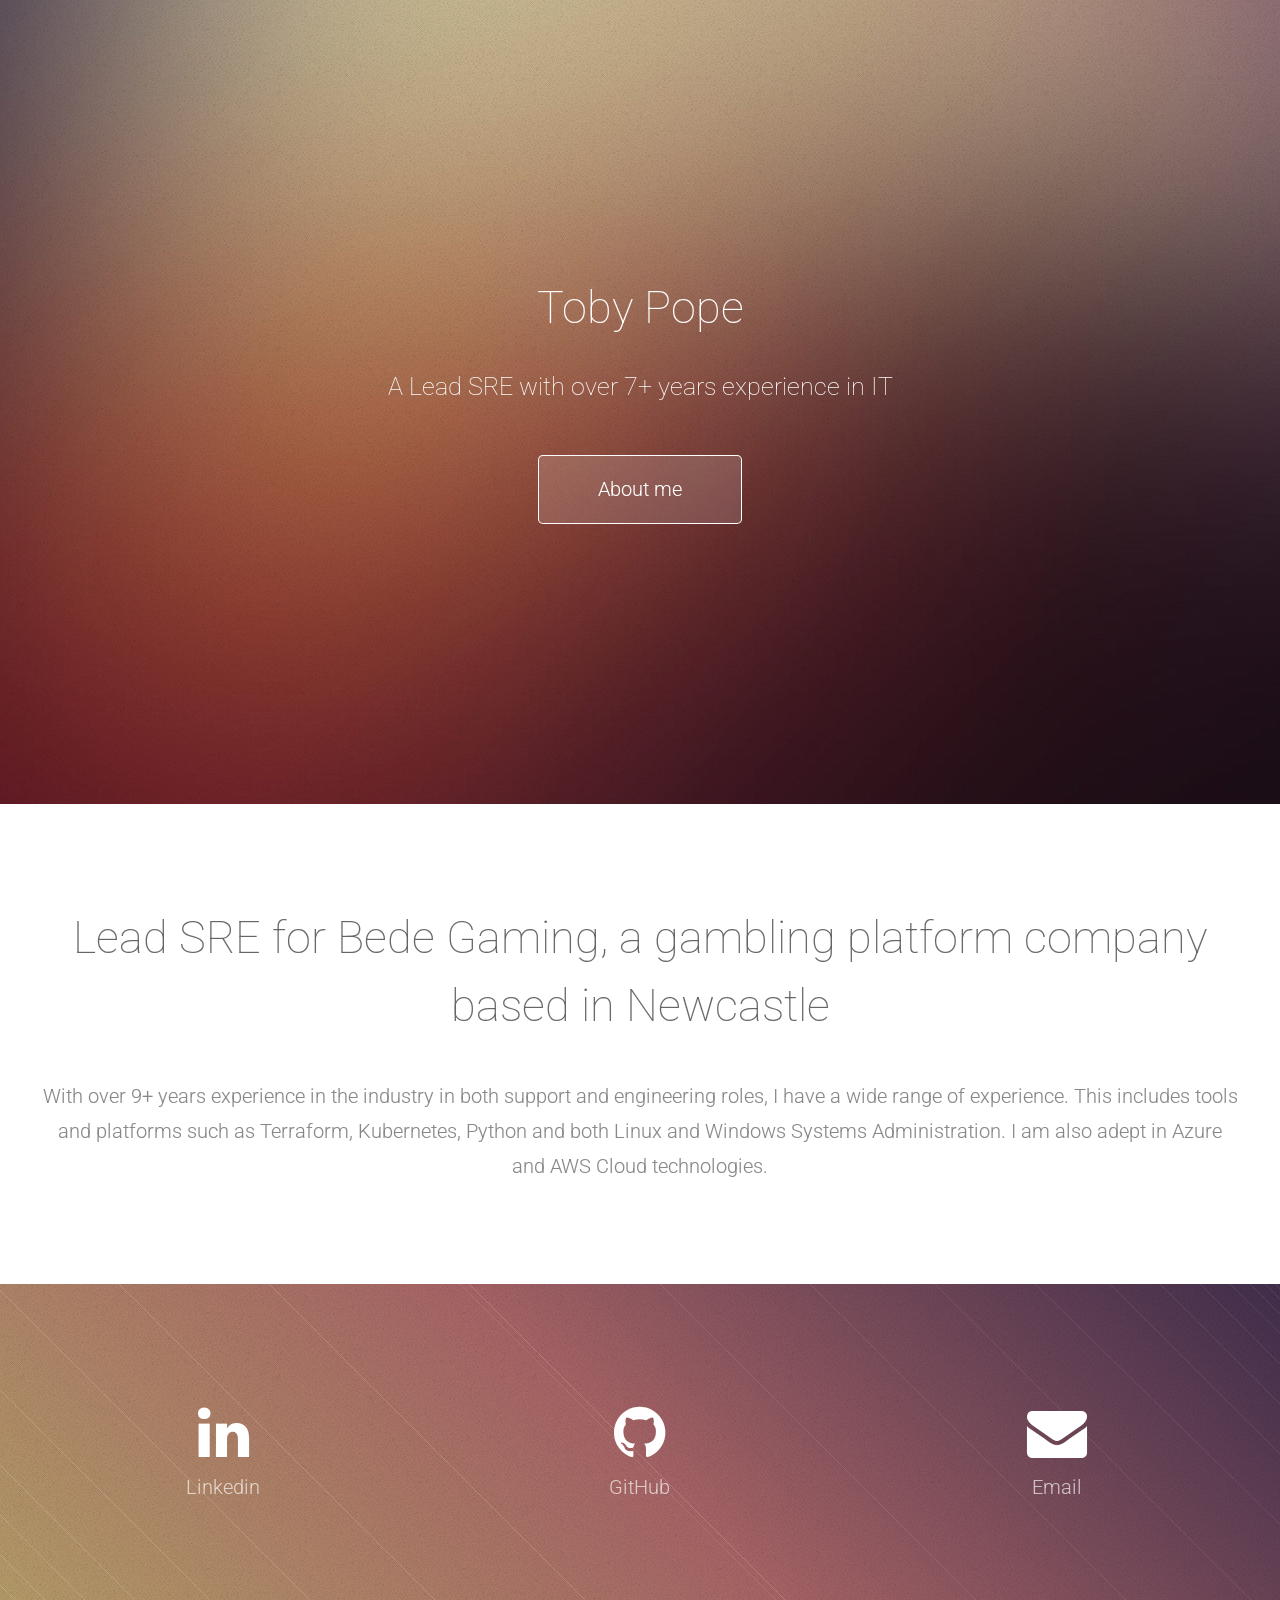
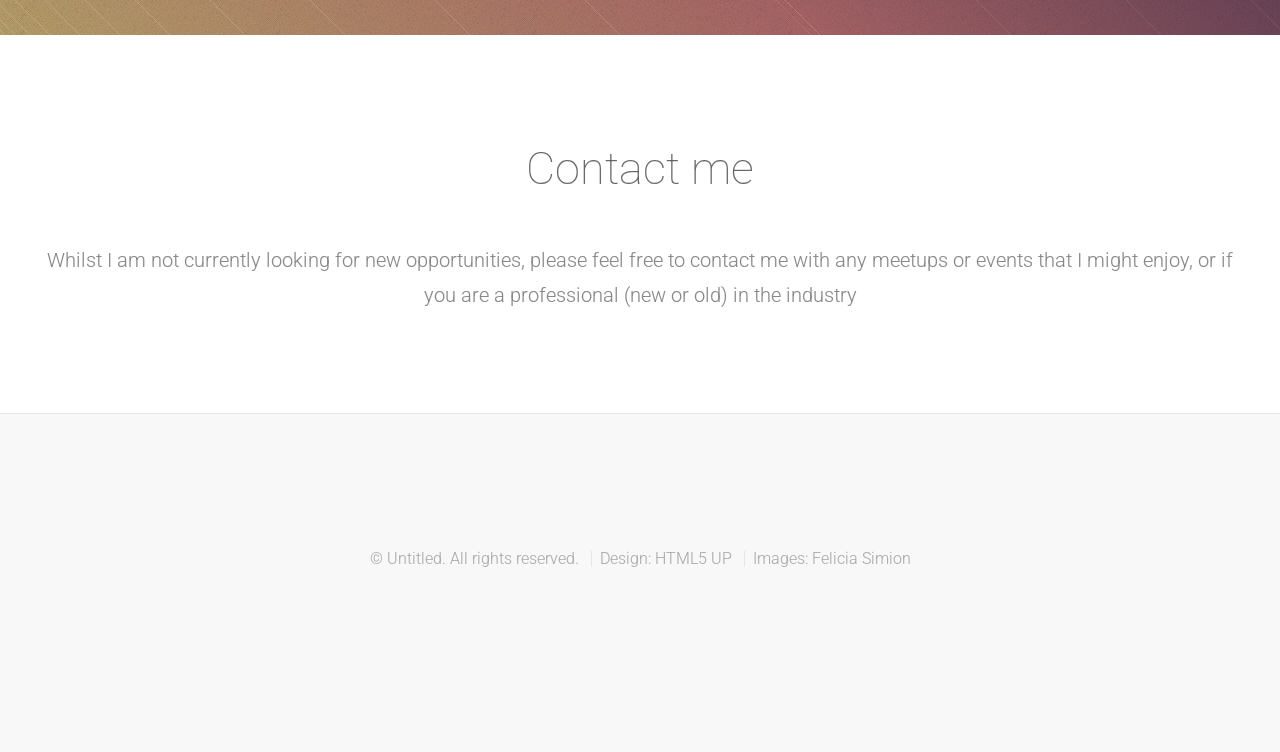
==== commit 02c446c6: "Updated years experience" ====
--- a/index.html
+++ b/index.html
@@ -33,7 +33,7 @@
 					<p>A Lead SRE with over 7+ years experience in IT</p>
 				</header>
 				<footer>
-					<a href="index.html#first" class="button scrolly">About me</a>
+					<a href="#first" class="button scrolly">About me</a>
 				</footer>
 			</section>
 			
@@ -44,7 +44,7 @@
 						<h2>Lead SRE for Bede Gaming, 
 							a gambling platform company based in Newcastle
 						</h2>
-						<p>With over 7+ years experience in the industry in both support and engineering roles, I have a wide range of experience.
+						<p>With over 9+ years experience in the industry in both support and engineering roles, I have a wide range of experience.
 							This includes tools and platforms such as Terraform, Kubernetes, Python and both Linux and Windows Systems Administration. I am also adept
 							in Azure and AWS Cloud technologies.
 						</p>
@@ -76,7 +76,7 @@
 							<div class="4u">
 								<section>
 									<!-- <a class="nav-link py-3 px-0 px-lg-3 rounded js-scroll-trigger active" href="#about">About</a> -->
-									<a class="nav-link py-3 px-0 px-lg-3 rounded js-scroll-trigger active" href="index.html#fourth">
+									<a class="nav-link py-3 px-0 px-lg-3 rounded js-scroll-trigger active" href="#fourth">
 										<i class="fa fa-fw fa-envelope" style="font-size:48px"></i>
 									</a>
 									<header>
